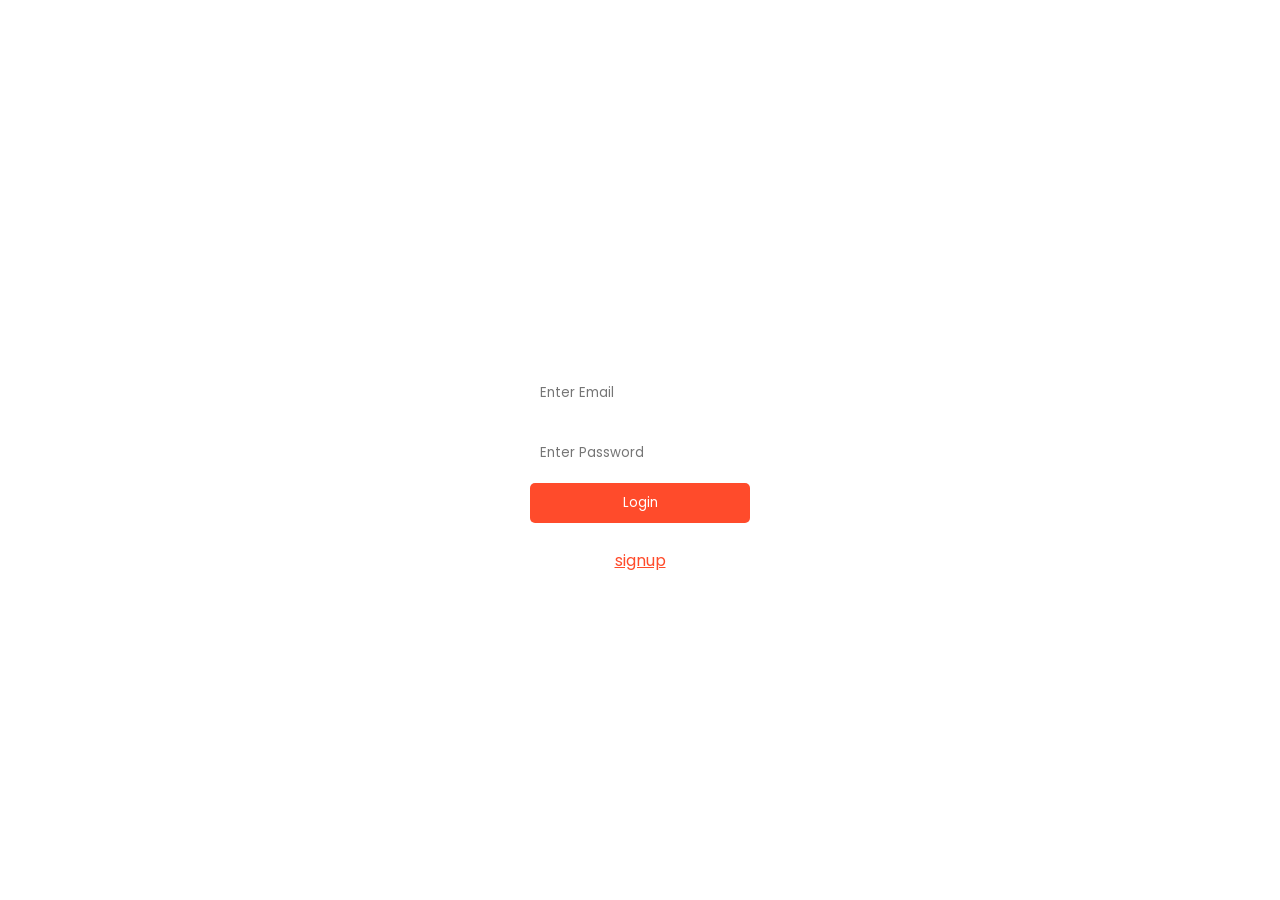
==== login.html @ c5611a08 "update" ====
<!DOCTYPE html>
<html>
<head>
<title>Login</title>
<link rel="stylesheet" href="style.css">
</head>

<body>

<div class="auth-container">
    <div class="auth-box">
        <h2>Login</h2>

        <form action="login.php" method="post">
            <input type="email" name="email" placeholder="Enter Email" required>
            <input type="password" name="password" placeholder="Enter Password" required>
            <button type="submit">Login</button>
        </form>

        <p>Don't have an account? <a href="register.html">signup</a></p>
    </div>
</div>

</body>
</html>
---- style.css ----
/* GOOGLE FONT */
@import url('https://fonts.googleapis.com/css2?family=Poppins:wght@300;400;600&display=swap');

/* RESET */
*{
    margin:0;
    padding:0;
    box-sizing:border-box;
    font-family: 'Poppins', sans-serif;
}

/* BODY */
body{
    background: url("images/bg.jpg") no-repeat center center/cover;
    height:100vh;
    color:white;
}

/* NAVBAR */
.navbar{
    display:flex;
    justify-content:space-between;
    padding:20px 50px;
    background: rgba(11, 159, 185, 0.6);
    backdrop-filter: blur(10px);
}

.navbar h2{
    color:#60f106;   /* CHANGE HERE */
}

.navbar a{
    color:white;   /* CHANGE HERE */
    margin-left:20px;
    text-decoration:none;
    font-weight:500;
}

.navbar a:hover{
    color:#ff4b2b;   /* CHANGE HERE */
}

/* HERO */
.hero{
    text-align:center;
    margin-top:120px;
}

.hero h1{
    font-size:50px;
    color:#c86108;   /* CHANGE HERE */
}

.hero p{
    font-size:20px;
    margin:15px 0;
    color:rgb(4, 175, 121);   /* CHANGE HERE */
}

/* SEARCH BOX */
.search-box{
    margin-top:30px;
    background: rgba(255,255,255,0.1);
    padding:25px;
    border-radius:15px;
    backdrop-filter: blur(8px);
    display:inline-block;
}

.search-box input{
    padding:12px;
    margin:10px;
    border:none;
    border-radius:8px;
    outline:none;
    width:150px;
}

.search-box button{
    padding:12px 20px;
    background: linear-gradient(to right, #ff4b2b, #ffcc00);  /* CHANGE HERE */
    color:white;
    border:none;
    border-radius:8px;
    cursor:pointer;
    font-weight:bold;
}

/* BUTTONS */
.hero-buttons{
    margin-top:20px;
}

.btn{
    padding:12px 25px;
    background:#ff4b2b;   /* CHANGE HERE */
    color:white;
    text-decoration:none;
    border-radius:5px;
    margin-right:10px;
}

.btn2{
    padding:12px 25px;
    background:white;   /* CHANGE HERE */
    color:black;        /* CHANGE HERE */
    text-decoration:none;
    border-radius:5px;
}

/* FEATURES */
.features{
    display:flex;
    justify-content:center;
    margin-top:80px;
}

.feature-card{
    background:white;   /* CHANGE HERE */
    color:black;        /* CHANGE HERE */
    padding:20px;
    margin:15px;
    border-radius:10px;
    width:200px;
    text-align:center;
    box-shadow:0 5px 15px rgba(0,0,0,0.3);
}

.feature-card h3{
    color:#1e3c72;   /* CHANGE HERE */
}

.feature-card p{
    color:#333;      /* CHANGE HERE */
}

/* FLIGHT CARDS */
.container{
    display:flex;
    flex-wrap:wrap;
    justify-content:center;
    margin-top:50px;
}

.card{
    background:white;   /* CHANGE HERE */
    color:black;
    padding:20px;
    margin:20px;
    border-radius:15px;
    width:250px;
    box-shadow:0 10px 20px rgba(0,0,0,0.2);
}

.card button{
    margin-top:10px;
    padding:10px;
    width:100%;
    background:#1e3c72;   /* CHANGE HERE */
    color:white;
    border:none;
    border-radius:5px;
}

/* AUTH PAGES */
.auth-container{
    display:flex;
    justify-content:center;
    align-items:center;
    height:100vh;
}

.auth-box{
    background: rgba(255,255,255,0.1);
    padding:40px;
    border-radius:15px;
    backdrop-filter: blur(10px);
    width:300px;
    text-align:center;
}

.auth-box input{
    width:100%;
    padding:10px;
    margin:10px 0;
    border:none;
    border-radius:5px;
}

.auth-box button{
    width:100%;
    padding:10px;
    background:#ff4b2b;   /* CHANGE HERE */
    color:white;
    border:none;
    border-radius:5px;
}

.auth-box a{
    color:#ff4b2b;   /* CHANGE HERE */
}
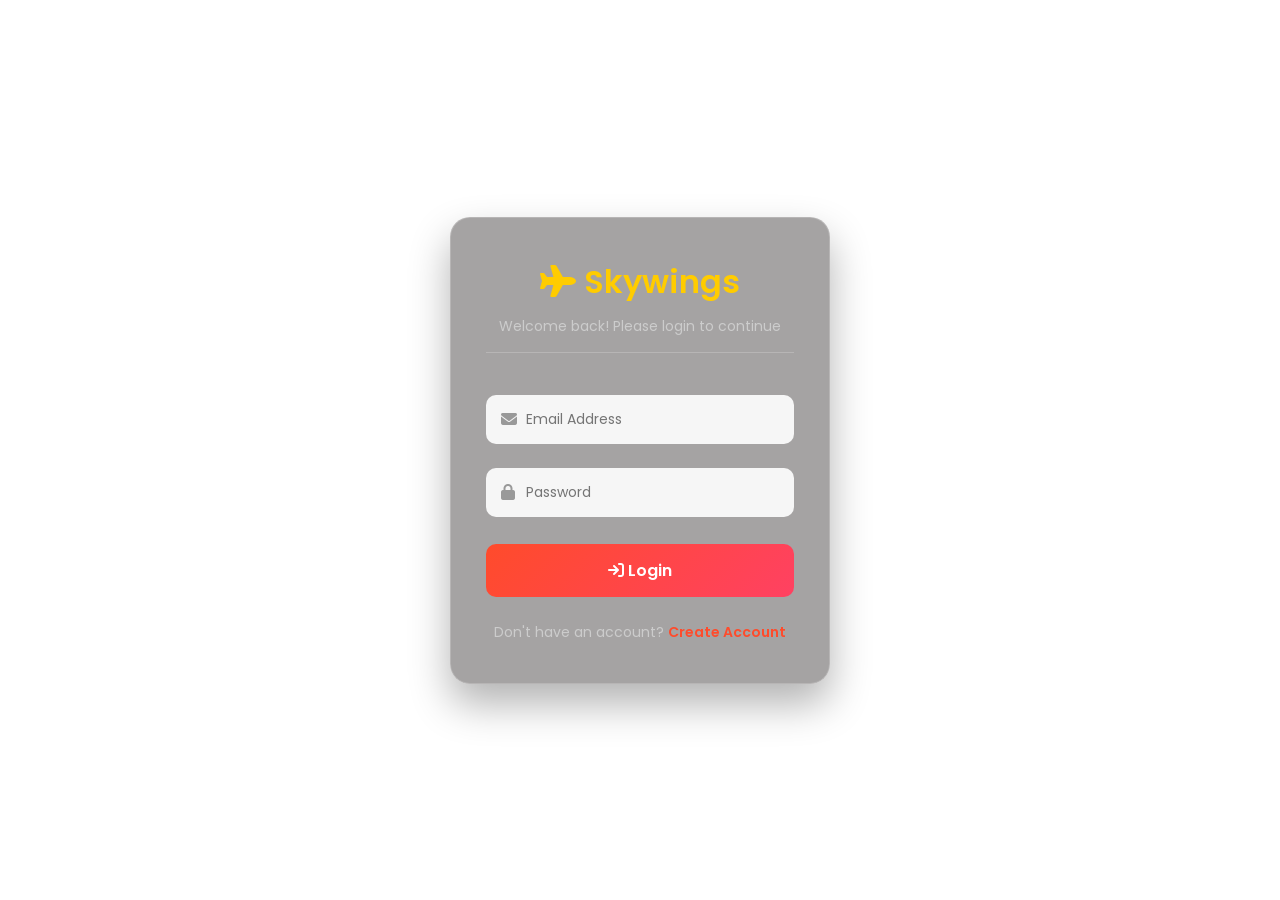
==== commit 544669d2: "update project" ====
--- a/login.html
+++ b/login.html
@@ -1,25 +1,162 @@
 <!DOCTYPE html>
 <html>
 <head>
-<title>Login</title>
-<link rel="stylesheet" href="style.css">
+    <meta charset="UTF-8">
+    <meta http-equiv="Cache-Control" content="no-cache, no-store, must-revalidate, max-age=0">
+    <meta http-equiv="Pragma" content="no-cache">
+    <meta http-equiv="Expires" content="Wed, 11 Jan 1984 05:00:00 GMT">
+    <title>Login - Skywings</title>
+    <link href="https://fonts.googleapis.com/css2?family=Poppins:wght@300;400;500;600&display=swap" rel="stylesheet">
+    <link rel="stylesheet" href="https://cdnjs.cloudflare.com/ajax/libs/font-awesome/6.5.0/css/all.min.css">
+    <link rel="stylesheet" href="style.css">
+    <style>
+        body {
+            background: url("images/bg.jpg") no-repeat center center/cover;
+            min-height: 100vh;
+            font-family: 'Poppins', sans-serif;
+        }
+        
+        .auth-container {
+            display: flex;
+            justify-content: center;
+            align-items: center;
+            min-height: 100vh;
+            backdrop-filter: blur(5px);
+        }
+        
+        .auth-box {
+            background: rgba(135, 133, 133, 0.75);
+            padding: 40px 35px;
+            border-radius: 20px;
+            backdrop-filter: blur(10px);
+            width: 380px;
+            text-align: center;
+            box-shadow: 0 20px 40px rgba(0, 0, 0, 0.3);
+            border: 1px solid rgba(255, 255, 255, 0.2);
+        }
+        
+        .auth-box h2 {
+            color: #ffcc00;
+            font-size: 32px;
+            margin-bottom: 10px;
+            font-weight: 600;
+        }
+        
+        .auth-box .subtitle {
+            color: #ccc;
+            font-size: 14px;
+            margin-bottom: 30px;
+            border-bottom: 1px solid rgba(255,255,255,0.2);
+            padding-bottom: 15px;
+        }
+        
+        .auth-box input {
+            width: 100%;
+            padding: 14px 15px;
+            margin: 12px 0;
+            border: none;
+            border-radius: 10px;
+            background: rgba(255, 255, 255, 0.9);
+            font-size: 14px;
+            box-sizing: border-box;
+        }
+        
+        .auth-box input:focus {
+            outline: none;
+            background: white;
+            box-shadow: 0 0 8px rgba(255, 75, 43, 0.5);
+        }
+        
+        .auth-box button {
+            width: 100%;
+            padding: 14px;
+            background: linear-gradient(135deg, #ff4b2b, #ff4162);
+            color: white;
+            border: none;
+            border-radius: 10px;
+            font-size: 16px;
+            font-weight: 600;
+            cursor: pointer;
+            margin-top: 15px;
+        }
+        
+        .auth-box button:hover {
+            transform: translateY(-2px);
+            box-shadow: 0 5px 15px rgba(255, 75, 43, 0.4);
+        }
+        
+        .auth-box p {
+            margin-top: 25px;
+            color: #ccc;
+            font-size: 14px;
+        }
+        
+        .auth-box a {
+            color: #ff4b2b;
+            text-decoration: none;
+            font-weight: 600;
+        }
+        
+        .input-icon {
+            position: relative;
+        }
+        
+        .input-icon i {
+            position: absolute;
+            left: 15px;
+            top: 50%;
+            transform: translateY(-50%);
+            color: #999;
+        }
+        
+        .input-icon input {
+            padding-left: 40px;
+        }
+    </style>
 </head>
 
 <body>
 
 <div class="auth-container">
     <div class="auth-box">
-        <h2>Login</h2>
+        <h2><i class="fa-solid fa-plane"></i> Skywings</h2>
+        <div class="subtitle">Welcome back! Please login to continue</div>
 
-        <form action="login.php" method="post">
-            <input type="email" name="email" placeholder="Enter Email" required>
-            <input type="password" name="password" placeholder="Enter Password" required>
-            <button type="submit">Login</button>
+        <form action="login.php" method="post" autocomplete="off">
+            <div class="input-icon">
+                <i class="fa-solid fa-envelope"></i>
+                <input type="email" name="email" id="email" placeholder="Email Address" required autocomplete="off">
+            </div>
+            <div class="input-icon">
+                <i class="fa-solid fa-lock"></i>
+                <input type="password" name="password" id="password" placeholder="Password" required autocomplete="off">
+            </div>
+            <button type="submit">
+                <i class="fa-solid fa-arrow-right-to-bracket"></i> Login
+            </button>
         </form>
 
-        <p>Don't have an account? <a href="register.html">signup</a></p>
+        <p>Don't have an account? <a href="register.html">Create Account</a></p>
     </div>
 </div>
 
+<script>
+    // Clear all saved data and prevent back button issues
+    window.addEventListener("load", function() {
+        localStorage.clear();
+        sessionStorage.clear();
+        document.getElementById("email").value = "";
+        document.getElementById("password").value = "";
+    });
+    
+    // Disable back button completely after logout
+    history.pushState(null, null, location.href);
+    window.onpopstate = function() {
+        history.go(1);
+        localStorage.clear();
+        sessionStorage.clear();
+    };
+</script>
+
 </body>
 </html>
--- a/style.css
+++ b/style.css
@@ -6,17 +6,22 @@
     margin:0;
     padding:0;
     box-sizing:border-box;
-    font-family: 'Poppins', sans-serif;
-}
-
-/* BODY */
+    font-family:'Poppins', sans-serif;
+}
+
+/* ================= BODY ================= */
 body{
     background: url("images/bg.jpg") no-repeat center center/cover;
-    height:100vh;
-    color:white;
-}
-
-/* NAVBAR */
+    min-height:100vh;
+    color:white;
+}
+
+/* DASHBOARD BODY */
+.dashboard-body{
+    background: url("images/dashboard-bg.jpg") no-repeat center center/cover;
+}
+
+/* ================= NAVBAR ================= */
 .navbar{
     display:flex;
     justify-content:space-between;
@@ -26,21 +31,43 @@
 }
 
 .navbar h2{
-    color:#60f106;   /* CHANGE HERE */
+    color:#60f106;
 }
 
 .navbar a{
-    color:white;   /* CHANGE HERE */
+    color:white;
     margin-left:20px;
     text-decoration:none;
-    font-weight:500;
 }
 
 .navbar a:hover{
-    color:#ff4b2b;   /* CHANGE HERE */
-}
-
-/* HERO */
+    color:#ff4b2b;
+}
+
+/* ================= USER NAV (DASHBOARD) ================= */
+.user-nav{
+    display:flex;
+    justify-content:space-between;
+    align-items:center;
+    padding:15px 50px;
+    background: rgba(0,0,0,0.7);
+}
+
+.user-nav h2{
+    color:#60f106;
+}
+
+.user-nav a{
+    color:white;
+    margin-left:20px;
+    text-decoration:none;
+}
+
+.user-nav a:hover{
+    color:#ff4b2b;
+}
+
+/* ================= HERO ================= */
 .hero{
     text-align:center;
     margin-top:120px;
@@ -48,16 +75,34 @@
 
 .hero h1{
     font-size:50px;
-    color:#c86108;   /* CHANGE HERE */
+    color:#c86108;
 }
 
 .hero p{
     font-size:20px;
     margin:15px 0;
-    color:rgb(4, 175, 121);   /* CHANGE HERE */
-}
-
-/* SEARCH BOX */
+    color:rgb(4, 175, 121);
+}
+
+/* DASHBOARD HERO */
+.hero-section{
+    text-align:center;
+    padding:60px 20px;
+    background: rgba(0,0,0,0.5);
+    margin:30px;
+    border-radius:20px;
+}
+
+.hero-section h1{
+    font-size:40px;
+    color:#ffcc00;
+}
+
+.hero-section p{
+    color:white;
+}
+
+/* ================= SEARCH BOX ================= */
 .search-box{
     margin-top:30px;
     background: rgba(255,255,255,0.1);
@@ -73,42 +118,34 @@
     border:none;
     border-radius:8px;
     outline:none;
-    width:150px;
 }
 
 .search-box button{
     padding:12px 20px;
-    background: linear-gradient(to right, #ff4b2b, #ffcc00);  /* CHANGE HERE */
+    background: linear-gradient(to right, #ff4b2b, #ffcc00);
     color:white;
     border:none;
     border-radius:8px;
-    cursor:pointer;
-    font-weight:bold;
-}
-
-/* BUTTONS */
-.hero-buttons{
-    margin-top:20px;
-}
-
+}
+
+/* ================= BUTTONS ================= */
 .btn{
     padding:12px 25px;
-    background:#ff4b2b;   /* CHANGE HERE */
-    color:white;
-    text-decoration:none;
-    border-radius:5px;
-    margin-right:10px;
+    background:#ff4b2b;
+    color:white;
+    text-decoration:none;
+    border-radius:5px;
 }
 
 .btn2{
     padding:12px 25px;
-    background:white;   /* CHANGE HERE */
-    color:black;        /* CHANGE HERE */
-    text-decoration:none;
-    border-radius:5px;
-}
-
-/* FEATURES */
+    background:white;
+    color:black;
+    text-decoration:none;
+    border-radius:5px;
+}
+
+/* ================= FEATURES ================= */
 .features{
     display:flex;
     justify-content:center;
@@ -116,25 +153,24 @@
 }
 
 .feature-card{
-    background:white;   /* CHANGE HERE */
-    color:black;        /* CHANGE HERE */
+    background:white;
+    color:black;
     padding:20px;
     margin:15px;
     border-radius:10px;
     width:200px;
     text-align:center;
-    box-shadow:0 5px 15px rgba(0,0,0,0.3);
 }
 
 .feature-card h3{
-    color:#1e3c72;   /* CHANGE HERE */
+    color:#1e3c72;
 }
 
 .feature-card p{
-    color:#333;      /* CHANGE HERE */
-}
-
-/* FLIGHT CARDS */
+    color:#333;
+}
+
+/* ================= FLIGHT CARDS ================= */
 .container{
     display:flex;
     flex-wrap:wrap;
@@ -143,26 +179,86 @@
 }
 
 .card{
-    background:white;   /* CHANGE HERE */
+    background:white;
     color:black;
     padding:20px;
     margin:20px;
     border-radius:15px;
     width:250px;
-    box-shadow:0 10px 20px rgba(0,0,0,0.2);
 }
 
 .card button{
     margin-top:10px;
     padding:10px;
     width:100%;
-    background:#1e3c72;   /* CHANGE HERE */
-    color:white;
-    border:none;
-    border-radius:5px;
-}
-
-/* AUTH PAGES */
+    background:#1e3c72;
+    color:white;
+    border:none;
+}
+
+/* ================= DASHBOARD FLIGHTS ================= */
+.flights-section{
+    padding:40px 20px;
+    background: rgba(255,255,255,0.9);
+    margin-top:30px;
+    text-align:center;
+}
+
+.flight-card{
+    background:white;
+    color:black;
+    padding:20px;
+    margin:15px;
+    border-radius:10px;
+    display:inline-block;
+    width:260px;
+}
+
+.flight-card h3{
+    color:#1e3c72;
+}
+
+.flight-price{
+    color:green;
+    font-weight:bold;
+    font-size:18px;
+}
+
+/* ================= PROFILE ================= */
+.user-profile{
+    position:relative;
+    cursor:pointer;
+}
+
+.user-profile img{
+    width:40px;
+    border-radius:50%;
+}
+
+.profile-dropdown{
+    display:none;
+    position:absolute;
+    right:0;
+    top:50px;
+    background:white;
+    color:black;
+    padding:10px;
+    border-radius:10px;
+    width:200px;
+}
+
+.profile-dropdown a{
+    display:block;
+    padding:8px;
+    color:black;
+    text-decoration:none;
+}
+
+.profile-dropdown a:hover{
+    color:#ff4b2b;
+}
+
+/* ================= AUTH PAGES ================= */
 .auth-container{
     display:flex;
     justify-content:center;
@@ -190,12 +286,12 @@
 .auth-box button{
     width:100%;
     padding:10px;
-    background:#ff4b2b;   /* CHANGE HERE */
+    background:#ff4b2b;
     color:white;
     border:none;
     border-radius:5px;
 }
 
 .auth-box a{
-    color:#ff4b2b;   /* CHANGE HERE */
+    color:#ff4b2b;
 }
